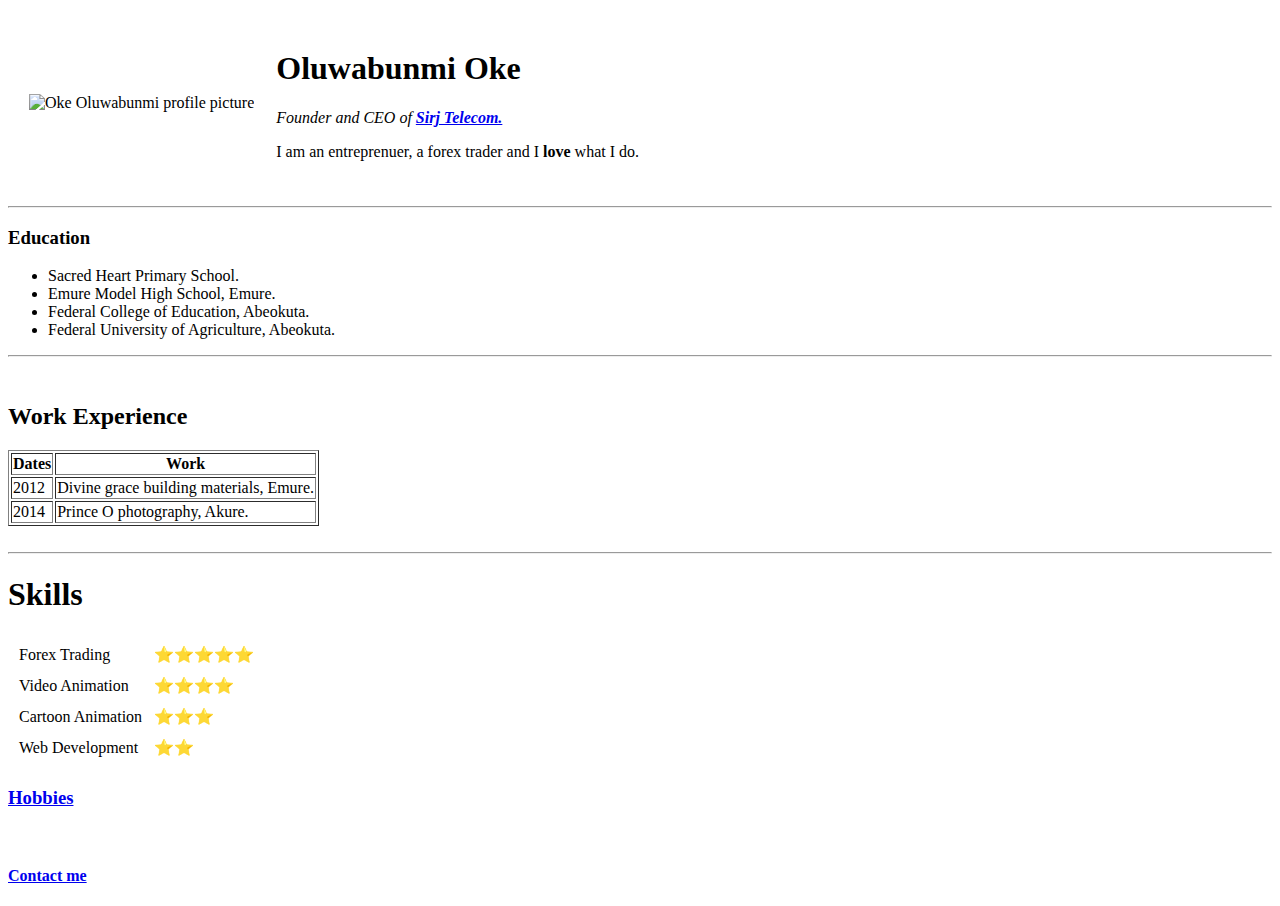
==== index.html @ 79331f43 "Add initial website files" ====
<!DOCTYPE html>
<html lang="en" dir="ltr">
  <head>
    <meta charset="utf-8">
    <title>Bunmi's website</title>
  </head>
  <body>
    <table cellspacing="20">
      <td><img src="images/okeb.png"  width="150" height="140" alt="Oke Oluwabunmi profile picture"></td>
      <td><h1>Oluwabunmi Oke</h1>
      <p><em>Founder and CEO of <strong> <a href="https://sirjtelecom.com.ng">Sirj Telecom.</a></strong></em></p>
      <p>I am an entreprenuer, a forex trader and I <strong>love</strong> what I do.</p></td>
    </table>
    <hr>
    <h3>Education</h3>
    <ul>
      <li>Sacred Heart Primary School.</li>
      <li>Emure Model High School, Emure.</li>
      <li>Federal College of Education, Abeokuta.</li>
      <li>Federal University of Agriculture, Abeokuta.</li>
    </ul>
    <hr>
    <br>

    <h2>Work Experience</h2>
    <table border="1">
      <thead>
        <tr>
          <th>Dates</th>
          <th>Work</th>
        </tr>
      </thead>
      <tbody>
        <tr>
          <td>2012</td>
          <td>Divine grace building materials, Emure.</td>
        </tr>
        <tr>
          <td>2014</td>
          <td>Prince O photography, Akure.</td>
        </tr>
      </tbody>
      <tfoot>

      </tfoot>

    </table>

    <br>
  <hr>
    <h1>Skills</h1>
    <table cellspacing="10">
      <tr>
        <td>
          Forex Trading
        </td>
        <td>
          ⭐⭐⭐⭐⭐
        </td>
      </tr>

    <tr>
      <td>
        Video Animation
      </td>
      <td>
        ⭐⭐⭐⭐
      </td>
    </tr>

  <tr>
    <td>
      Cartoon Animation
    </td>
    <td>
      ⭐⭐⭐
    </td>
  </tr>

  <tr>
    <td>
      Web Development
    </td>
    <td>
      ⭐⭐
    </td>
  </tr>
</table>

<h3><a href="my hobbies.html">Hobbies</a></h3>
<br>
<h4><a href="contact.html">Contact me</a></h4>

  </body>
</html>
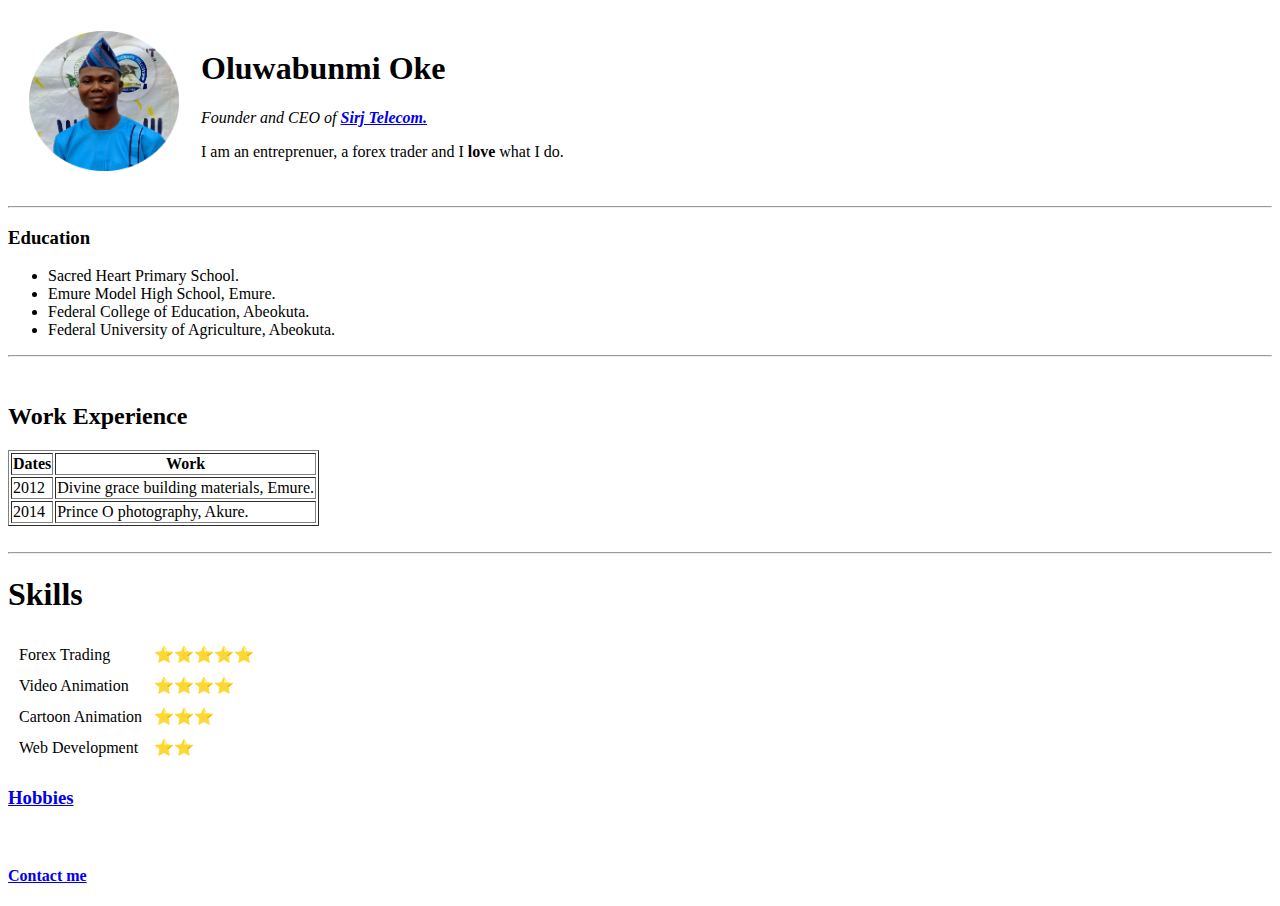
==== commit 28340909: "Update index.html" ====
--- a/index.html
+++ b/index.html
@@ -6,7 +6,7 @@
   </head>
   <body>
     <table cellspacing="20">
-      <td><img src="images/okeb.png"  width="150" height="140" alt="Oke Oluwabunmi profile picture"></td>
+      <td><img src="okeb.png"  width="150" height="140" alt="Oke Oluwabunmi profile picture"></td>
       <td><h1>Oluwabunmi Oke</h1>
       <p><em>Founder and CEO of <strong> <a href="https://sirjtelecom.com.ng">Sirj Telecom.</a></strong></em></p>
       <p>I am an entreprenuer, a forex trader and I <strong>love</strong> what I do.</p></td>
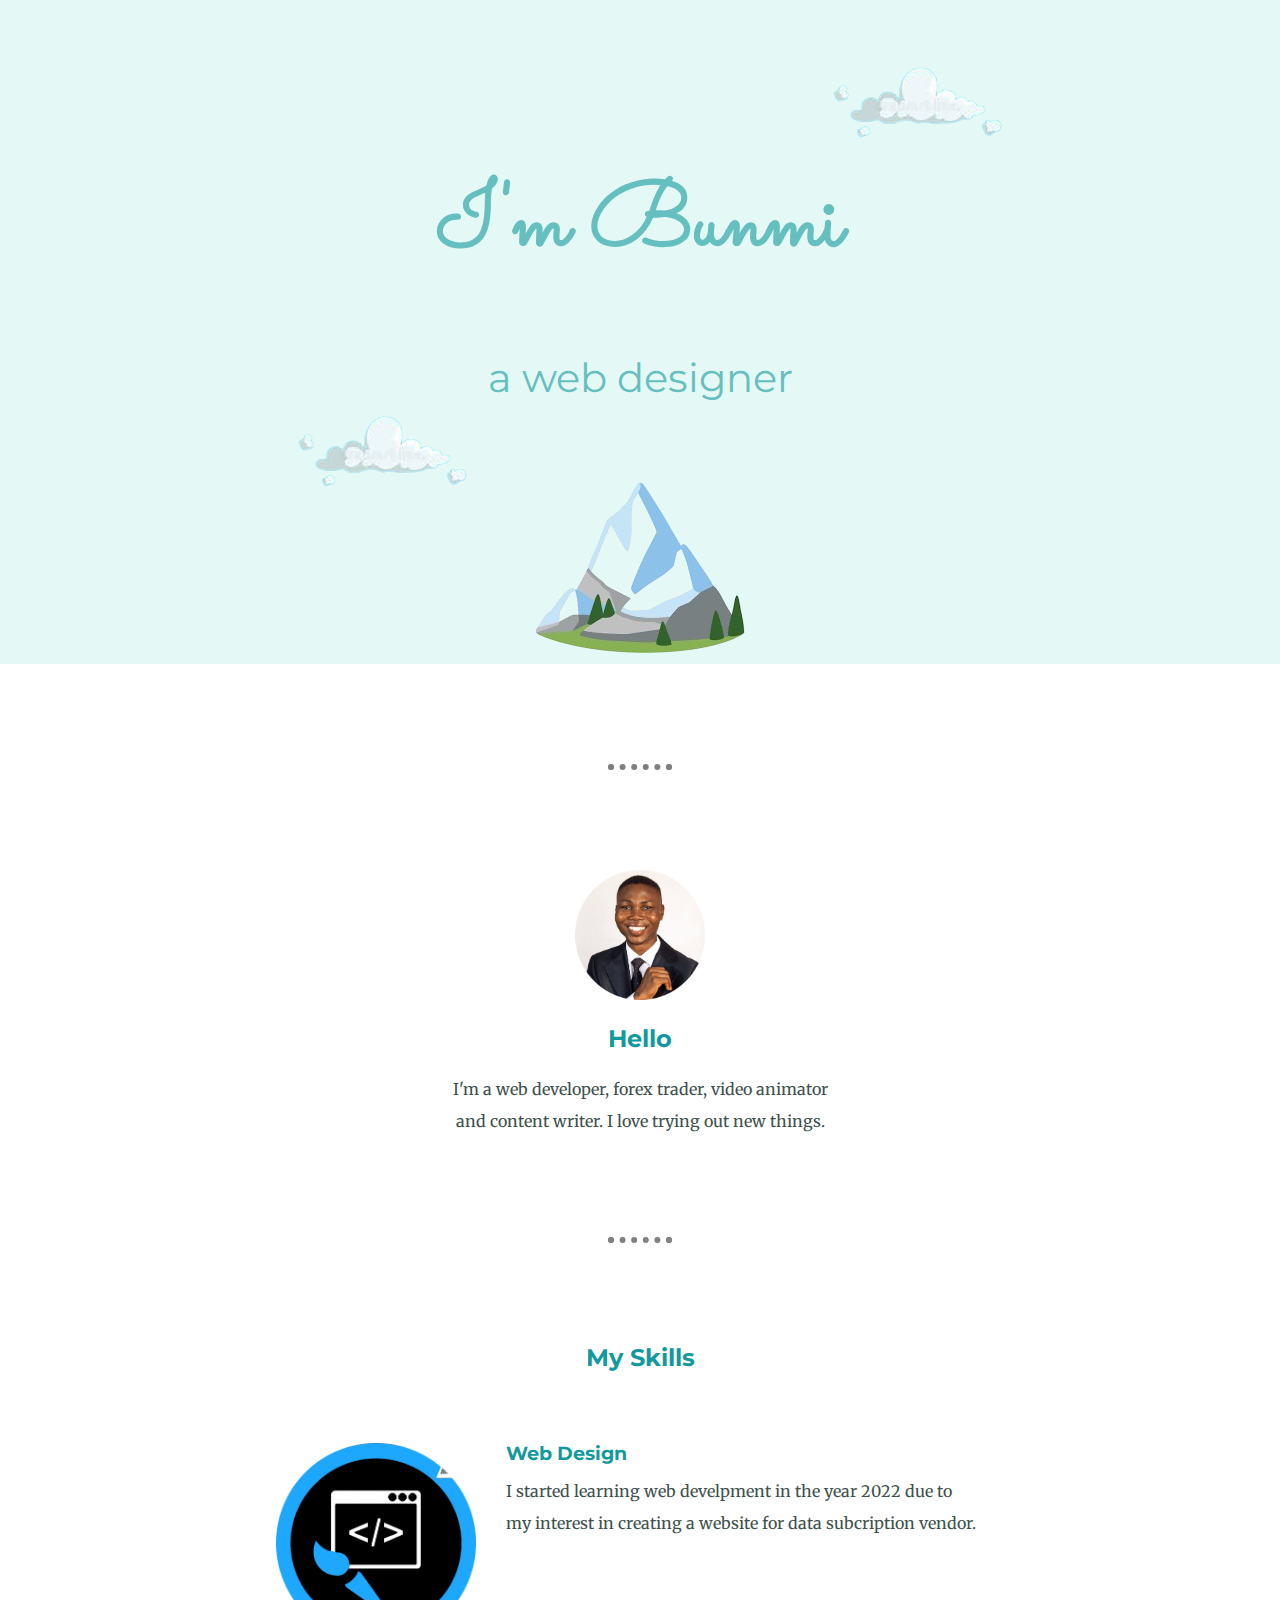
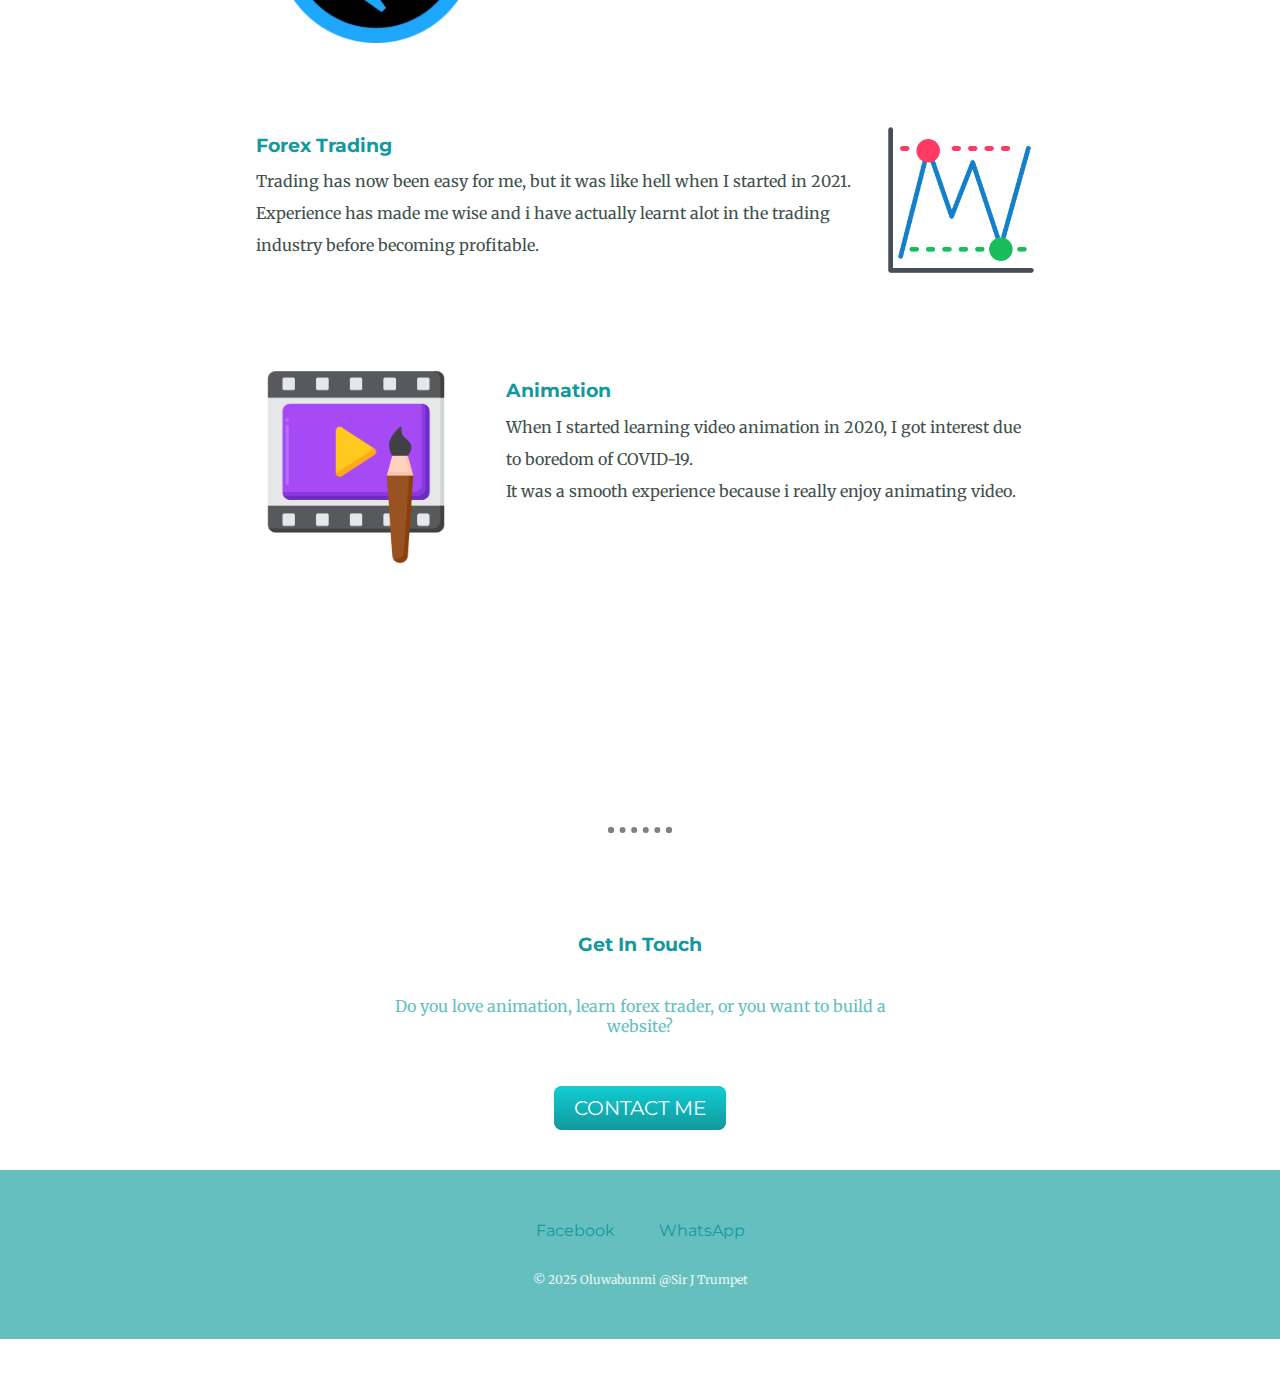
==== commit 967dd44d: "Add initial cv website file" ====
--- a/index.html
+++ b/index.html
@@ -2,94 +2,63 @@
 <html lang="en" dir="ltr">
   <head>
     <meta charset="utf-8">
-    <title>Bunmi's website</title>
+    <title>demowork1</title>
+    <link rel="stylesheet" href="css/style.css">
+    <link rel="icon" href="icon/favicon.ico">
+    <link rel="preconnect" href="https://fonts.googleapis.com">
+<link rel="preconnect" href="https://fonts.gstatic.com" crossorigin>
+<link href="https://fonts.googleapis.com/css2?family=Merriweather:ital,opsz,wght@0,18..144,300..900;1,18..144,300..900&family=Montserrat:ital,wght@0,100..900;1,100..900&family=Sacramento&display=swap" rel="stylesheet">
   </head>
   <body>
-    <table cellspacing="20">
-      <td><img src="okeb.png"  width="150" height="140" alt="Oke Oluwabunmi profile picture"></td>
-      <td><h1>Oluwabunmi Oke</h1>
-      <p><em>Founder and CEO of <strong> <a href="https://sirjtelecom.com.ng">Sirj Telecom.</a></strong></em></p>
-      <p>I am an entreprenuer, a forex trader and I <strong>love</strong> what I do.</p></td>
-    </table>
+
+    <div class="top-container">
+      <img class="top-cloud" src="images/cloud cloud.png" alt="cloud-image">
+      <h1>I'm Bunmi</h1>
+      <h2 class="topwrite">a web designer</h2>
+      <img class="bottom-cloud" src="images/cloud cloud.png" alt="cloud-image">
+      <img class="mountain" src="images/mountain mountain.png" alt="mountain-image">
+    </div>
     <hr>
-    <h3>Education</h3>
-    <ul>
-      <li>Sacred Heart Primary School.</li>
-      <li>Emure Model High School, Emure.</li>
-      <li>Federal College of Education, Abeokuta.</li>
-      <li>Federal University of Agriculture, Abeokuta.</li>
-    </ul>
+    <div class="me">
+      <img class="bunmi" src="images/bunmi.png" alt="Oluwabunmi profile picture">
+      <h2>Hello</h2>
+      <p class="intro">I'm a web developer, forex trader, video animator and content writer. I love trying out new things. </p>
+    </div>
     <hr>
-    <br>
 
-    <h2>Work Experience</h2>
-    <table border="1">
-      <thead>
-        <tr>
-          <th>Dates</th>
-          <th>Work</th>
-        </tr>
-      </thead>
-      <tbody>
-        <tr>
-          <td>2012</td>
-          <td>Divine grace building materials, Emure.</td>
-        </tr>
-        <tr>
-          <td>2014</td>
-          <td>Prince O photography, Akure.</td>
-        </tr>
-      </tbody>
-      <tfoot>
+    <div class="skils">
+        <h2>My Skills</h2>
+        <img class="dev" src="images/download-modified.png" alt="html vector">
+        <h3 class="go1">Web Design</h3>
+        <p class="go">I started learning web develpment in the year 2022 due to <br> my interest in creating a website for data subcription vendor.</p>
+    </div>
 
-      </tfoot>
 
-    </table>
+    <div class="skils">
+      <img class="fx"src="images/analytics.png" alt="forex chart vector">
+      <h3 class="forex">Forex Trading</h3>
+      <p class="experience">Trading has now been easy for me, but it was like hell when I started in 2021.<br> Experience has made me wise and i have actually learnt alot in  the trading <br> industry before becoming profitable.</p>
+    </div>
 
-    <br>
-  <hr>
-    <h1>Skills</h1>
-    <table cellspacing="10">
-      <tr>
-        <td>
-          Forex Trading
-        </td>
-        <td>
-          ⭐⭐⭐⭐⭐
-        </td>
-      </tr>
 
-    <tr>
-      <td>
-        Video Animation
-      </td>
-      <td>
-        ⭐⭐⭐⭐
-      </td>
-    </tr>
+    <div class="skils">
+      <img class="animate" src="images/animate.png" alt="animation vector">
+      <h3 class="go3">Animation</h3>
+      <p class="go2">When I started learning video animation in 2020, I got interest due <br> to boredom  of COVID-19.<br> It was a smooth experience because i really enjoy animating video.</p>
+    </div>
+    <hr>
 
-  <tr>
-    <td>
-      Cartoon Animation
-    </td>
-    <td>
-      ⭐⭐⭐
-    </td>
-  </tr>
+    <div class="">
+    <h3>Get In Touch</h3>
+    <p class="contact ">Do you love animation, learn forex trader, or you want to build a website?</p>
+   <a class="btn" href="mailto:okebunmi2015@gmail.com">CONTACT ME</a>
+    </div>
 
-  <tr>
-    <td>
-      Web Development
-    </td>
-    <td>
-      ⭐⭐
-    </td>
-  </tr>
-</table>
-
-<h3><a href="my hobbies.html">Hobbies</a></h3>
-<br>
-<h4><a href="contact.html">Contact me</a></h4>
+    <div class=" footer">
+      <a class="footer-link"href="http://www.facebook.com/oke.oluwabunmi.7">Facebook</a>
+      <a href="https://wa.link/9ilby9">WhatsApp</a>
+      <p class="copyright">© 2025 Oluwabunmi @Sir J Trumpet</p>
+    </div>
 
   </body>
 </html>
--- a/css/style.css
+++ b/css/style.css
@@ -0,0 +1,200 @@
+body{
+  color: #40514E;
+  text-align: center;
+  margin: 0;
+font-family: "Merriweather", serif;
+}
+
+.top-container {
+background-color: #E4F9F5;
+position: relative;
+padding-top: 100px;
+}
+
+/*---CLOUD DECORATION BEGINS---*/
+.top-cloud{
+position: absolute;
+right: 250px;
+top: -10px;
+}
+
+.bottom-cloud{
+position: absolute;
+left: 270px;
+bottom: 100px;
+
+}
+/*---CLOUD DECORATION ENDS---*/
+
+h1{
+  color: #66BFBF;
+    font-family: "Sacramento", cursive;
+    font-size: 5.625rem;
+}
+
+.topwrite{
+  color: #66BFBF;
+  font-family: "Montserrat", sans-serif;
+  font-weight: normal;
+  font-size: 2.5rem;
+  margin-top: 50px auto 0 auto;
+}
+h2,h3{
+  text-align: center;
+  color: #11999E;
+  font-family: "Montserrat", sans-serif;
+    }
+
+  hr {
+    border: dotted grey 6px;
+    border-bottom: none;
+    width: 4%;
+    margin: 100px auto;
+
+}
+
+a{
+  color: #11999E;
+  font-family: "Montserrat", sans-serif;
+  margin: 10px 20px;
+  text-decoration: none;
+}
+
+a:hover{
+  color: #ffffff;
+}
+
+.copyright{
+  color: #EAF6F6;
+  font-size: 0.75rem;
+  padding: 20px 0;
+}
+
+.bunmi{
+  height: 130px;
+
+}
+
+.fx{
+height: 150px;
+margin-right: 100%;
+margin-top: -40px;
+position: absolute;
+left: 630px;
+
+
+}
+
+.dev {
+  height: 200px;
+
+  position: absolute;
+  top: 100px;
+left: 20px;
+
+
+}
+
+.animate{
+  height: 200px;
+  margin-right: 100%;
+  margin-top: 90px;
+}
+
+.skils {
+margin: 0 20% 0% 20%;
+position: relative;
+
+}
+
+.experience {
+  text-align: left;
+  line-height: 2;
+  margin-top: 350px;
+}
+
+.go{
+  text-align: justify;
+  position: absolute;
+  left: 250px;
+  bottom: -140px;
+  line-height: 2;
+}
+
+.go1{
+text-align: left;
+  position: relative;
+  left: 250px;
+  bottom: -50px;
+}
+
+.go2{
+text-align: left;
+  position: relative;
+  left: 250px;
+  bottom: 220px;
+  line-height: 2;
+}
+
+.go3{
+text-align: left;
+  position: relative;
+  left: 250px;
+  bottom: 210px;
+}
+
+.forex {
+  position: absolute;
+  bottom: 85px;
+}
+
+.intro
+{
+  width: 30%;
+  margin: auto;
+  line-height: 2;
+}
+.me{
+  margin: 100px 0;
+}
+
+.contact {
+  color: #66BFBF;
+  width: 40%;
+  margin: 40px auto 60px;
+}
+
+.btn {
+  background: #11cdd4;
+  background-image: -webkit-linear-gradient(top, #11cdd4, #11999b);
+  background-image: -moz-linear-gradient(top, #11cdd4, #11999b);
+  background-image: -ms-linear-gradient(top, #11cdd4, #11999b);
+  background-image: -o-linear-gradient(top, #11cdd4, #11999b);
+  background-image: linear-gradient(to bottom, #11cdd4, #11999b);
+  -webkit-border-radius: 8;
+  -moz-border-radius: 8;
+  border-radius: 8px;
+  font-family: "Montserrat", sans-serif;
+  color: #ffffff;
+  font-size: 20px;
+  padding: 10px 20px 10px 20px;
+  text-decoration: none;
+}
+
+.btn:hover {
+  background: #30e3cb;
+  background-image: -webkit-linear-gradient(top, #30e3cb, #2bc4ad);
+  background-image: -moz-linear-gradient(top, #30e3cb, #2bc4ad);
+  background-image: -ms-linear-gradient(top, #30e3cb, #2bc4ad);
+  background-image: -o-linear-gradient(top, #30e3cb, #2bc4ad);
+  background-image: linear-gradient(to bottom, #30e3cb, #2bc4ad);
+  text-decoration: none;
+}
+
+
+
+.footer {
+  margin: 50px auto;
+  background-color: #66BFBF;
+  padding: 50px 0 20px;
+}
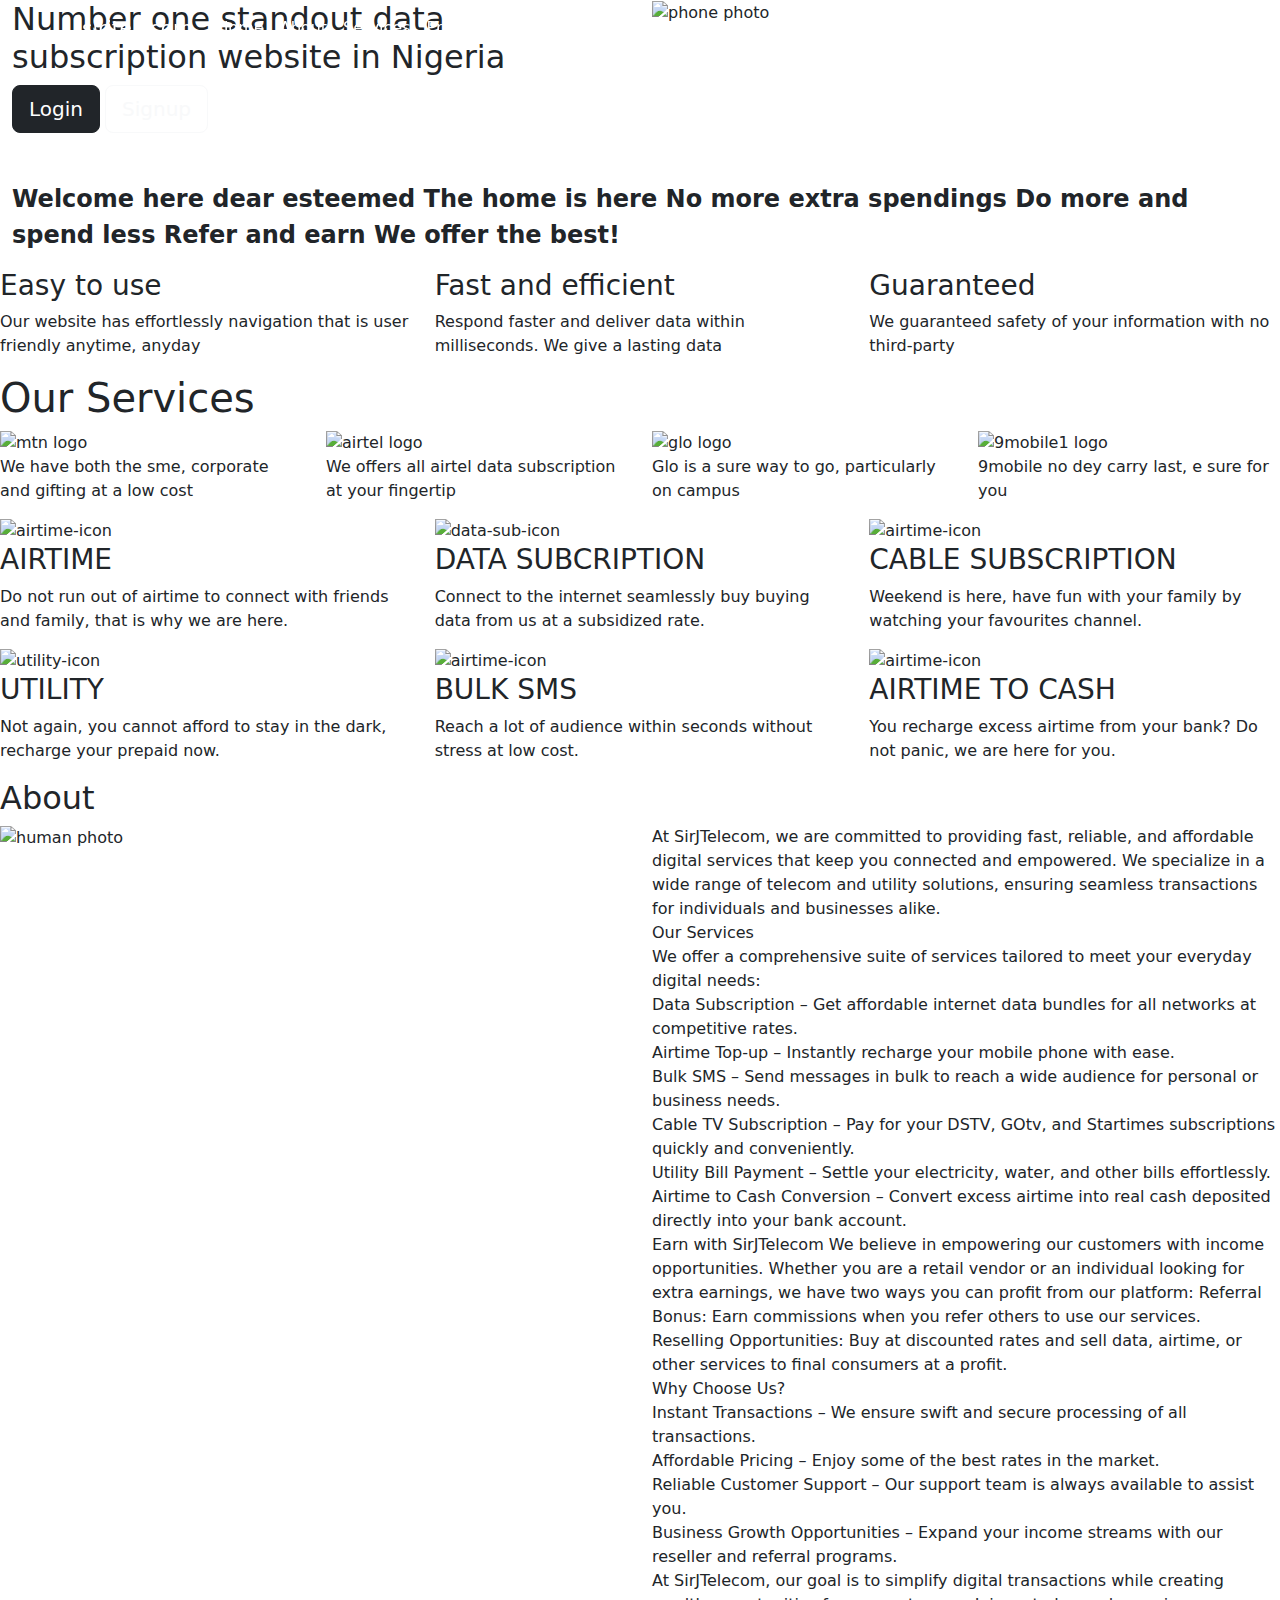
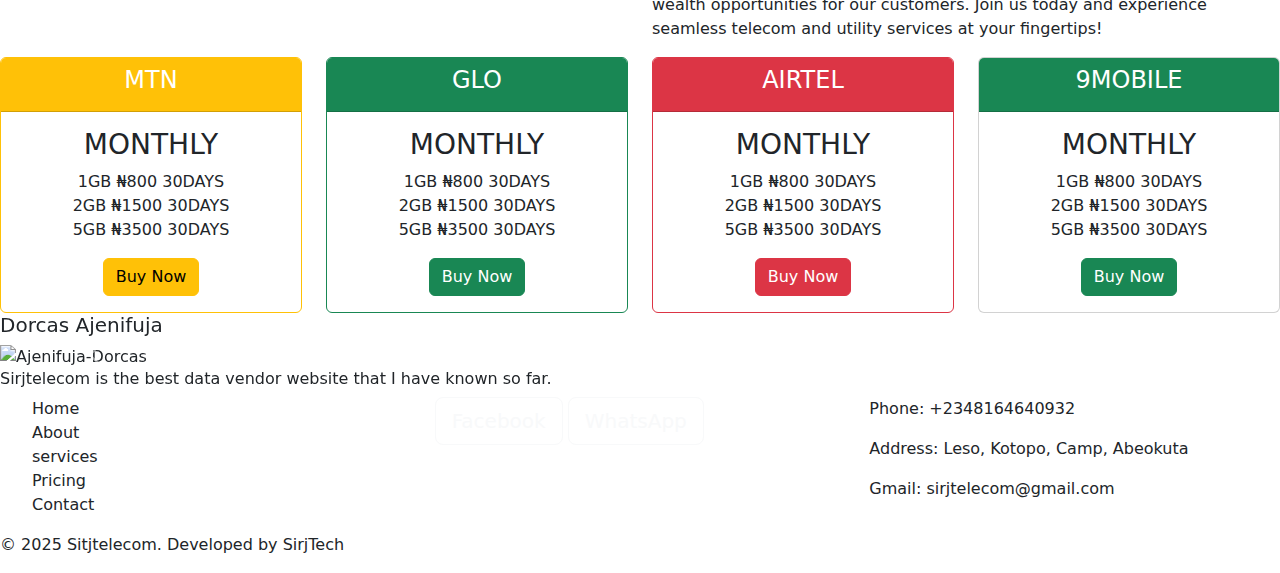
==== commit 8f7a961d: "Add files via upload" ====
--- a/index.html
+++ b/index.html
@@ -1,64 +1,354 @@
-<!DOCTYPE html>
-<html lang="en" dir="ltr">
+<!doctype html>
+<html lang="en">
   <head>
     <meta charset="utf-8">
-    <title>demowork1</title>
-    <link rel="stylesheet" href="css/style.css">
-    <link rel="icon" href="icon/favicon.ico">
+    <meta name="viewport" content="width=device-width, initial-scale=1">
+    <title>sirjtelecom services</title>
     <link rel="preconnect" href="https://fonts.googleapis.com">
 <link rel="preconnect" href="https://fonts.gstatic.com" crossorigin>
-<link href="https://fonts.googleapis.com/css2?family=Merriweather:ital,opsz,wght@0,18..144,300..900;1,18..144,300..900&family=Montserrat:ital,wght@0,100..900;1,100..900&family=Sacramento&display=swap" rel="stylesheet">
+<link href="https://fonts.googleapis.com/css2?family=Montserrat:ital,wght@0,100..900;1,100..900&family=Ubuntu:ital,wght@0,300;0,400;0,500;0,700;1,300;1,400;1,500;1,700&display=swap" rel="stylesheet">
+    <link href="https://cdn.jsdelivr.net/npm/bootstrap@5.3.3/dist/css/bootstrap.min.css" rel="stylesheet" integrity="sha384-QWTKZyjpPEjISv5WaRU9OFeRpok6YctnYmDr5pNlyT2bRjXh0JMhjY6hW+ALEwIH" crossorigin="anonymous">
+    <link rel="stylesheet" href="css/styles.css">
+
+    <script src="https://kit.fontawesome.com/4e5328a33c.js" crossorigin="anonymous"></script>
+    <link rel="preconnect" href="https://fonts.googleapis.com">
+
   </head>
   <body>
 
-    <div class="top-container">
-      <img class="top-cloud" src="images/cloud cloud.png" alt="cloud-image">
-      <h1>I'm Bunmi</h1>
-      <h2 class="topwrite">a web designer</h2>
-      <img class="bottom-cloud" src="images/cloud cloud.png" alt="cloud-image">
-      <img class="mountain" src="images/mountain mountain.png" alt="mountain-image">
-    </div>
-    <hr>
-    <div class="me">
-      <img class="bunmi" src="images/bunmi.png" alt="Oluwabunmi profile picture">
-      <h2>Hello</h2>
-      <p class="intro">I'm a web developer, forex trader, video animator and content writer. I love trying out new things. </p>
-    </div>
-    <hr>
-
-    <div class="skils">
-        <h2>My Skills</h2>
-        <img class="dev" src="images/download-modified.png" alt="html vector">
-        <h3 class="go1">Web Design</h3>
-        <p class="go">I started learning web develpment in the year 2022 due to <br> my interest in creating a website for data subcription vendor.</p>
-    </div>
-
-
-    <div class="skils">
-      <img class="fx"src="images/analytics.png" alt="forex chart vector">
-      <h3 class="forex">Forex Trading</h3>
-      <p class="experience">Trading has now been easy for me, but it was like hell when I started in 2021.<br> Experience has made me wise and i have actually learnt alot in  the trading <br> industry before becoming profitable.</p>
-    </div>
-
-
-    <div class="skils">
-      <img class="animate" src="images/animate.png" alt="animation vector">
-      <h3 class="go3">Animation</h3>
-      <p class="go2">When I started learning video animation in 2020, I got interest due <br> to boredom  of COVID-19.<br> It was a smooth experience because i really enjoy animating video.</p>
-    </div>
-    <hr>
-
-    <div class="">
-    <h3>Get In Touch</h3>
-    <p class="contact ">Do you love animation, learn forex trader, or you want to build a website?</p>
-   <a class="btn" href="mailto:okebunmi2015@gmail.com">CONTACT ME</a>
-    </div>
-
-    <div class=" footer">
-      <a class="footer-link"href="http://www.facebook.com/oke.oluwabunmi.7">Facebook</a>
-      <a href="https://wa.link/9ilby9">WhatsApp</a>
-      <p class="copyright">© 2025 Oluwabunmi @Sir J Trumpet</p>
-    </div>
-
+    <!-- TITLE SECTION -->
+    <section id="home" class="title">
+      <div class="container-fluid ">
+          <nav class="navbar navbar-expand-lg fixed-top">
+              <div class="container">
+                  <a class="navbar-brand text-white" href="#">sirjtelecom</a>
+                  <button class="navbar-toggler" type="button" data-bs-toggle="collapse" data-bs-target="#navbarSupportedContent" aria-controls="navbarSupportedContent" aria-expanded="false" aria-label="Toggle navigation">
+                      <span class="navbar-toggler-icon"></span>
+                  </button>
+              <div class="collapse navbar-collapse" id="navbarSupportedContent">
+                      <ul class="navbar-nav me-auto mb-2 mb-lg-0">
+                          <li class="nav-item">
+                              <a class="nav-link text-white active" aria-current="page" href="#home">Home</a>
+                          </li>
+                          <li class="nav-item">
+                              <a class="nav-link text-white active" aria-current="page" href="#About">About</a>
+                          </li>
+                          <li class="nav-item">
+                              <a class="nav-link text-white active" aria-current="page" href="#services">Services</a>
+                          </li>
+                          <li class="nav-item">
+                              <a class="nav-link text-white active" aria-current="page" href="#pricing">Pricing</a>
+                          </li>
+                          <li class="nav-item">
+                              <a class="nav-link text-white active" aria-current="page" href="#contact">Contact</a>
+                          </li>
+                      </ul>
+                  </div>
+              </div>
+          </nav>
+
+  <div class="row header-row">
+    <div class="col-md-6">
+      <h2>Number one standout data subscription website in Nigeria</h2>
+      <a href="https://sirjtelecom.com.ng/login" class="btn btn-dark btn-lg download-button">
+    <i class="fa-solid fa-arrow-right-to-bracket"></i> Login
+</a>
+
+<a href="https://sirjtelecom.com.ng/signup" class="btn btn-outline-light btn-lg">
+    <i class="fa-solid fa-user-plus"></i> Signup
+</a>
+    </div>
+    <div class="col-md-6">
+      <img class="rotate-image imagesize" src="images/pho.png" alt="phone photo">
+    </div>
+
+
+  </div>
+
+
+</div>
+    </section>
+
+    <!-- MOVING TEXT SECTION -->
+    <section>
+      <div class="container-fluid mt-5">
+         <div class="overflow-hidden">
+             <p class="moving-text fs-4 fw-bold"> <i class="fa-solid fa-handshake-simple move-in"></i>  Welcome here dear esteemed <i class="fa-solid fa-house-user move-in"></i> The home is here <i class="fa-solid fa-spinner move-in"></i> No more extra spendings <i class="fa-solid fa-money-check-dollar move-in"></i> Do more and spend less <i class="fa-solid fa-person move-in"></i> Refer and earn  <i class="fa-solid fa-face-grin-stars move-in"></i> We offer the best! </p>
+         </div>
+     </div>
+    </section>
+
+    <!-- FUNCTIONAL SECTION -->
+<section class="funtional">
+  <div class="row">
+    <div class="col-md-4">
+      <i class="icon fa-solid fa-heart fa-4x"></i>
+      <h3>Easy to use</h3>
+      <p>Our website has effortlessly navigation that is user friendly anytime, anyday</p>
+    </div>
+    <div class="col-md-4">
+      <i class="icon fa-solid fa-square-check fa-4x"></i>
+      <h3>Fast and efficient</h3>
+        <p>Respond faster and deliver data within milliseconds. We give a lasting data</p>
+    </div>
+    <div class="col-md-4">
+      <i class="icon fa-solid fa-medal fa-4x"></i>
+      <h3>Guaranteed</h3>
+        <p>We guaranteed safety of your information with no third-party</p>
+    </div>
+
+  </div>
+</section>
+
+<!-- SERVICES SECTION -->
+<section id="services"   class="services-section1">
+  <div class="row">
+    <h1 class="h1services">Our Services</h1>
+    <div class="col-md-3 services-section">
+      <img class="services-image" src="images/mtn1.png" alt="mtn logo">
+      <p class="services-text">We have both the sme, corporate and gifting at a low cost</p>
+    </div>
+    <div class="col-md-3 services-section">
+      <img class="services-image" src="images/airtel1.png" alt="airtel logo">
+        <p class="services-text">We offers all airtel data subscription at your fingertip</p>
+    </div>
+    <div class="col-md-3 services-section">
+      <img class="services-image" src="images/glo1.jpeg" alt="glo logo">
+        <p class="services-text">Glo is a sure way to go, particularly on campus</p>
+    </div>
+    <div class="col-md-3 services-section">
+      <img class="services-image" src="images/9mobile1.jpeg" alt="9mobile1 logo">
+        <p class="services-text">9mobile no dey carry last, e sure for you</p>
+    </div>
+
+  </div>
+</section>
+
+
+<!-- DETAIL SERVICES -->
+<section id="details-services">
+  <div class="row">
+      <div class="col-md-4 box">
+        <img class="details-services-image" src="images/airtime.png" alt="airtime-icon">
+        <h3>AIRTIME</h3>
+        <p class="details-services-text">Do not run out of airtime to connect with friends and family, that is why we are here.</p>
+      </div>
+    <div class="col-md-4 box">
+      <img class="details-services-image" src="images/data icon 2.png" alt="data-sub-icon">
+      <h3>DATA SUBCRIPTION</h3>
+        <p class="details-services-text">Connect to the internet seamlessly buy buying data from us at a subsidized rate.</p>
+    </div>
+    <div class="col-md-4 box">
+    <img class="details-services-image" src="images/cable1.png" alt="airtime-icon">
+      <h3>CABLE SUBSCRIPTION</h3>
+        <p class="details-services-text">Weekend is here, have fun with your family by watching your favourites channel.</p>
+    </div> <br>
+    <div class="col-md-4 box">
+      <img class="details-services-image" src="images/utility.png" alt="utility-icon">
+      <h3>UTILITY</h3>
+        <p class="details-services-text">Not again, you cannot afford to stay in the dark, recharge your prepaid now.</p>
+    </div>
+    <div class="col-md-4 box">
+      <img class="details-services-image" src="images/bulk1.png" alt="airtime-icon">
+      <h3>BULK SMS</h3>
+        <p class="details-services-text">Reach a lot of audience within seconds without stress at low cost.</p>
+    </div>
+    <div class="col-md-4 box">
+      <img class="details-services-image" src="images/cash.png" alt="airtime-icon">
+      <h3>AIRTIME TO CASH</h3>
+        <p class="details-services-text">You recharge excess airtime from your bank? Do not panic, we are here for you.</p>
+    </div>
+
+  </div>
+</section>
+
+<!-- ABOUT SECTION -->
+<section id="About">
+  <h2 class="about-about">About</h2>
+  <div class="row">
+    <div class="col-md-6">
+      <img class="rotate-image-about imagesize-size" src="images/i.png" alt="human photo">
+    </div>
+    <div class="col-md-6 about-text">
+      <p class="about-message">At SirJTelecom, we are committed to providing fast, reliable, and affordable digital services that keep you connected and empowered. We specialize in a wide range of telecom and utility solutions, ensuring seamless transactions for individuals and businesses alike. <br>
+
+Our Services <br>
+
+We offer a comprehensive suite of services tailored to meet your everyday digital needs: <br>
+
+Data Subscription – Get affordable internet data bundles for all networks at competitive rates. <br>
+
+Airtime Top-up – Instantly recharge your mobile phone with ease. <br>
+
+Bulk SMS – Send messages in bulk to reach a wide audience for personal or business needs. <br>
+
+Cable TV Subscription – Pay for your DSTV, GOtv, and Startimes subscriptions quickly and conveniently. <br>
+
+Utility Bill Payment – Settle your electricity, water, and other bills effortlessly. <br>
+
+Airtime to Cash Conversion – Convert excess airtime into real cash deposited directly into your bank account. <br>
+
+Earn with SirJTelecom
+
+We believe in empowering our customers with income opportunities. Whether you are a retail vendor or an individual looking for extra earnings, we have two ways you can profit from our platform:
+
+Referral Bonus: Earn commissions when you refer others to use our services. <br>
+
+Reselling Opportunities: Buy at discounted rates and sell data, airtime, or other services to final consumers at a profit. <br>
+
+Why Choose Us? <br>
+
+Instant Transactions – We ensure swift and secure processing of all transactions. <br>
+
+Affordable Pricing – Enjoy some of the best rates in the market. <br>
+
+Reliable Customer Support – Our support team is always available to assist you. <br>
+
+Business Growth Opportunities – Expand your income streams with our reseller and referral programs. <br>
+
+At SirJTelecom, our goal is to simplify digital transactions while creating wealth opportunities for our customers. Join us today and experience seamless telecom and utility services at your fingertips!</p>
+    </div>
+
+
+  </div>
+</section>
+
+
+
+
+<!-- PRICING SECTION -->
+ <section id=pricing>
+   <!-- Basic Plan -->
+   <div class="row">
+     <div class="col-md-3">
+         <div class="card text-center border-warning">
+             <div class="card-header bg-warning text-white">
+                 <h4>MTN</h4>
+             </div>
+             <div class="card-body">
+                 <h3 class="card-title">MONTHLY</h3>
+                 <p class="card-text">1GB ₦800 30DAYS <br>2GB ₦1500 30DAYS<br>5GB ₦3500 30DAYS</p>
+                 <a href="https://sirjtelecom.com.ng/login" class="btn btn-warning">Buy Now</a>
+             </div>
+         </div>
+     </div>
+
+     <!-- Standard Plan -->
+     <div class="col-md-3">
+         <div class="card text-center border-success">
+             <div class="card-header bg-success text-white">
+                 <h4>GLO</h4>
+             </div>
+             <div class="card-body">
+                 <h3 class="card-title">MONTHLY</h3>
+                 <p class="card-text">1GB ₦800 30DAYS <br>2GB ₦1500 30DAYS<br>5GB ₦3500 30DAYS</p>
+                 <a href="https://sirjtelecom.com.ng/login" class="btn btn-success">Buy Now</a>
+             </div>
+         </div>
+     </div>
+
+     <!-- Premium Plan -->
+     <div class="col-md-3">
+         <div class="card text-center border-danger">
+             <div class="card-header bg-danger text-white">
+                 <h4>AIRTEL</h4>
+             </div>
+             <div class="card-body">
+                 <h3 class="card-title">MONTHLY</h3>
+                 <p class="card-text">1GB ₦800 30DAYS <br>2GB ₦1500 30DAYS<br>5GB ₦3500 30DAYS</p>
+                 <a href="https://sirjtelecom.com.ng/login" class="btn btn-danger">Buy Now</a>
+             </div>
+         </div>
+     </div>
+
+     <!-- Premium Plan -->
+     <div class="col-md-3">
+         <div class="card text-center border-text-success">
+             <div class="card-header bg-success text-white">
+                 <h4>9MOBILE</h4>
+             </div>
+             <div class="card-body">
+                 <h3 class="card-title">MONTHLY</h3>
+                 <p class="card-text">1GB ₦800 30DAYS <br>2GB ₦1500 30DAYS<br>5GB ₦3500 30DAYS</p>
+                 <a href="https://sirjtelecom.com.ng/login" class="btn btn-success">Buy Now</a>
+             </div>
+         </div>
+     </div>
+
+ </div>
+</div>
+   </div>
+</section>
+
+<!-- TESTIMONIALS -->
+<section id="Testimonial">
+    <div class="testimonial-box">
+        <div id="carouselExampleAutoplaying" class="carousel slide" data-bs-ride="carousel">
+            <div class="carousel-inner">
+                <div class="carousel-item active">
+                    <h5>Dorcas Ajenifuja</h5>
+                    <img class="testimonial-image" src="images/as.jpg" alt="Ajenifuja-Dorcas">
+                    <h6 class="testimonial-text">Sirjtelecom is the best data vendor website that I have known so far.</h6>
+                </div>
+
+                <div class="carousel-item">
+                    <h5>Kehinde Oyenike</h5>
+                    <img class="testimonial-image" src="images/oyenike.jpg" alt="Kehinde-Oyenike">
+                    <h6 class="testimonial-text">I enjoy their services so much that I can recommend them to anyone around me.</h6>
+                </div>
+
+                <div class="carousel-item">
+                    <h5>Oluwabunmi Oke</h5>
+                    <img class="testimonial-image" src="images/ol.jpg" alt="Oke-Oluwabunmi">
+                    <h6 class="testimonial-text">This is not a joke, Sirjtelecom website is a pathfinder, I recommend them always.</h6>
+                </div>
+            </div>
+
+            <button class="carousel-control-prev" type="button" data-bs-target="#carouselExampleAutoplaying" data-bs-slide="prev">
+                <span class="carousel-control-prev-icon" aria-hidden="true"></span>
+                <span class="visually-hidden">Previous</span>
+            </button>
+
+            <button class="carousel-control-next" type="button" data-bs-target="#carouselExampleAutoplaying" data-bs-slide="next">
+                <span class="carousel-control-next-icon" aria-hidden="true"></span>
+                <span class="visually-hidden">Next</span>
+            </button>
+        </div>
+    </div>
+</section>
+
+<!-- FOOTER SECTION -->
+<section id="contact" class="footer-section">
+  <div class="row">
+    <div class="col-md-4 footer-menu">
+      <ul>
+        <a class="nav-link active"  aria-current="page" href="#">Home</a>
+        <a class="nav-link active"  aria-current="page" href="#">About</a>
+        <a class="nav-link active"  aria-current="page" href="#">services</a>
+        <a class="nav-link active"  aria-current="page" href="#">Pricing</a>
+        <a class="nav-link active"  aria-current="page" href="#">Contact</a>
+      </ul>
+
+
+    </div>
+    <div class=" col-md-4 footer-handles">
+      <a href="https://web.facebook.com/profile.php?id=100067628269437" class="btn btn-outline-light btn-lg">
+          <i class="fa-brands fa-facebook"></i> Facebook
+      </a>
+      <a href="https://wa.link/azvina" class="btn btn-outline-light btn-lg">
+          <i class="fa-brands fa-whatsapp"></i> WhatsApp
+      </a>
+    </div>
+    <div class="col-md-4 footer-contact">
+      <p class="contact">Phone: +2348164640932</p>
+      <p class="contact">Address: Leso, Kotopo, Camp, Abeokuta</p>
+      <p class="contact">Gmail: sirjtelecom@gmail.com</p>
+    </div>
+    <p class="copyright">© 2025 Sitjtelecom. Developed by SirjTech</p>
+
+
+  </div>
+</section>
+    <script src="https://cdn.jsdelivr.net/npm/bootstrap@5.3.3/dist/js/bootstrap.bundle.min.js" integrity="sha384-YvpcrYf0tY3lHB60NNkmXc5s9fDVZLESaAA55NDzOxhy9GkcIdslK1eN7N6jIeHz" crossorigin="anonymous"></script>
   </body>
 </html>
